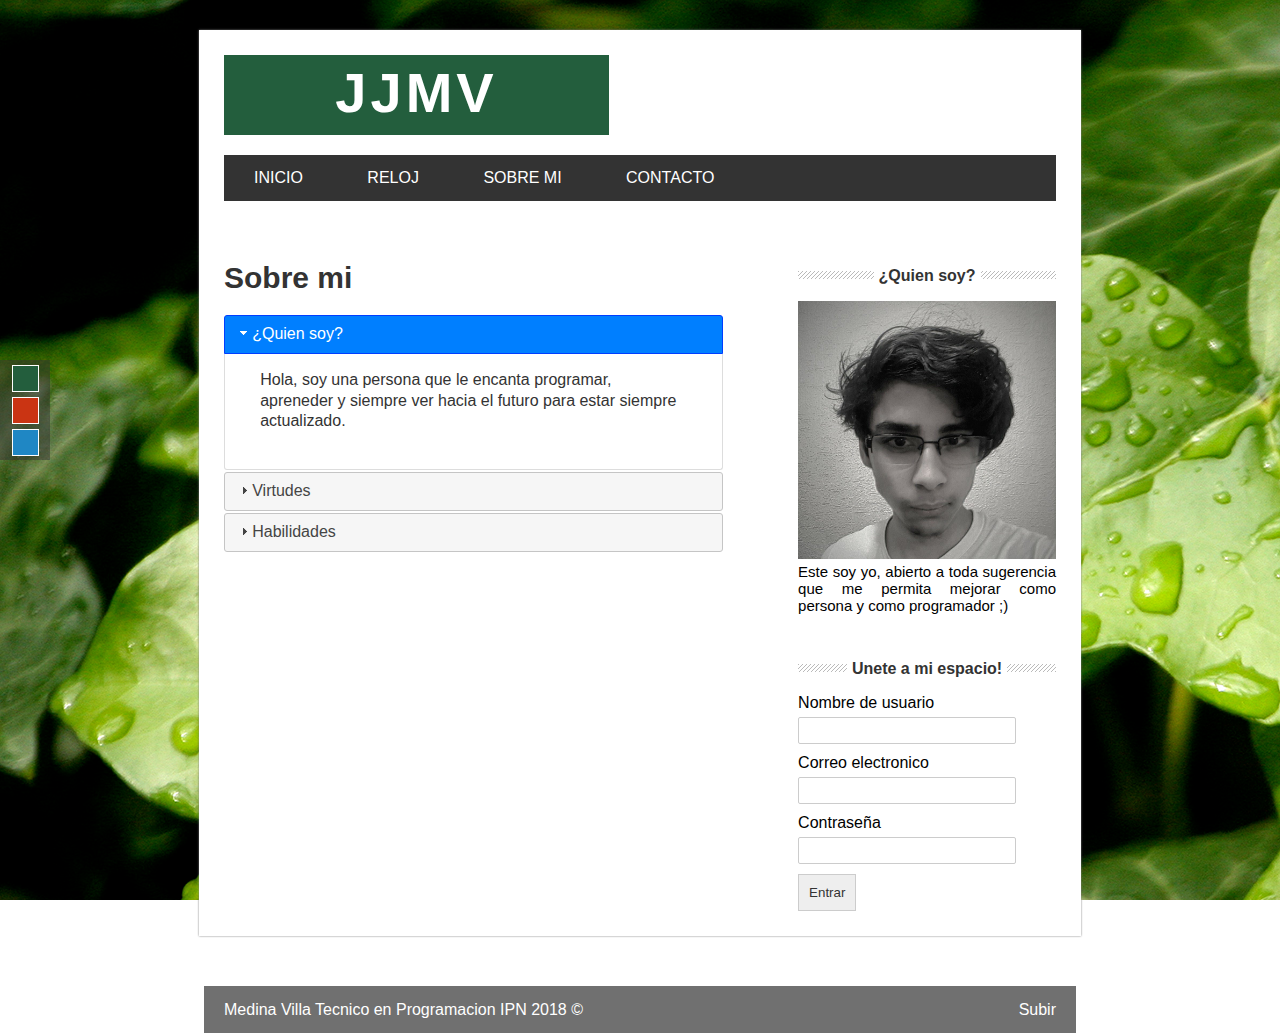
==== about.html @ 0d091550 "Proyecto finalizado con una contabilizacion de 4 dias de javascript e integracion" ====
<!DOCTYPE HTML>
<html lang="es">
	<head>
		<meta charset="utf-8" />
		<title>Bienvendio</title>

		<!-- Estilos CSS -->
		<link rel="stylesheet" type="text/css" href="css/styles.css" />
		<link id="theme" rel="stylesheet" type="text/css" href="css/green.css" />

		<!-- jQuery -->
		<script src="https://ajax.googleapis.com/ajax/libs/jquery/3.1.1/jquery.min.js"></script>
		<link rel="stylesheet" href="js/jquery-ui/jquery-ui.min.css" />
		<link rel="stylesheet" href="js/jquery-ui/jquery-ui.structure.min.css" />
		<link rel="stylesheet" href="js/jquery-ui/jquery-ui.theme.min.css" />
		<script type="text/javascript" src="js/jquery-ui/jquery-ui.min.js"></script>


		<!-- Mis Scripts -->
		<script type="text/javascript" src="js/main.js"></script>
	</head>
	<body>
		<div id="selector-theme">
			<div id="to-green"></div>
			<div id="to-red"></div>
			<div id="to-blue"></div>
		</div>

		<section id="global">

			<!-- Cabecera -->
			<header>
				<div id="logo">
					<h1>JJMV</h1>
				</div>

				<div class="clearfix"></div>

				<nav id="menu">
					<ul>
						<li><a href="index.html">Inicio</a></li>
						<li><a href="reloj.html">Reloj</a></li>
						<li><a href="about.html">Sobre mi</a></li>
						<li><a href="contact.html">Contacto</a></li>
					</ul>
				</nav>
			</header>


			<!-- Contenido -->
			<section id="content">

				<div id="box">
					<!-- Cargar acordeon -->
					<h2>Sobre mi</h2>
					<div id="acordeon">
						<h3>¿Quien soy?</h3>
						<div>
							<p>
								Hola, soy una persona que le encanta programar, apreneder y siempre ver hacia el futuro para estar siempre actualizado.
							</p>
						</div>

						<h3>Virtudes</h3>
						<div>
							<p>
								Me considero una persona analista, avaricioso en el ambito de aprendizaje, autodidicta.
							</p>
						</div>

						<h3>Habilidades</h3>
						<div>
							<p>
								Soy un perseverante en el sentido de no parar hasta encontrar una solucion. Tengo experiencia en el desarollo de front-end y back-end y me encantaria aprender mucho mas.
							</p>
						</div>
					</div>

				</div>

				<aside id="sidebar">
					<div id="about">
						<h4><span>¿Quien soy?</span></h4>
						<img src="img/image_profile.jpg" />
						<p>Este soy yo, abierto a toda sugerencia que me permita mejorar como persona y como programador ;)</p>
					</div>

					<div id="login">
						<h4><span>Unete a mi espacio!</span></h4>
						<form>
							<label for="name">
								Nombre de usuario
							</label>
							<input type="text" name="name" id="form_name"/>

							<label for="email">
								Correo electronico
							</label>
							<input type="text" name="email" />

							<label for="password">
								Contraseña
							</label>
							<input type="password" name="password" />

							<input type="submit" value="Entrar" />
						</form>
					</div>

				</aside>

				<div class="clearfix"></div>
			</section>

		</section>

		<footer>
			Medina Villa Tecnico en Programacion IPN 2018 &copy;
			<a href="#" class="subir">Subir</a>
		</footer>
	</body>
</html>
---- css/styles.css ----
*{
	margin: 0px;
	padding: 0px;
}

.clearfix{
	float: none;
	clear: both;
}
#centerTitle{
	vertical-align: center;
}
#global{
	width: 65%;
	margin: 0px auto;
	margin-top: 30px;
	padding: 25px;
	background: white;
	box-shadow: 0px 0px 2px gray;
}

#logo{
	font-family: Verdana, Arial;
	font-size: 28px;
	letter-spacing: 4px;
	line-height: 75px;
	color: white;
	text-align: center;
	width: 385px;
	height: 80px;
	margin-bottom: 20px;
	float: left;
	text-transform: uppercase;
}

#menu{
	font-family: Helvetica, Arial;
	background: #333;
	width: 100%;
	text-transform: uppercase;
	margin-bottom: 20px;
}

#menu ul{
	line-height: 46px;
	list-style: none;
}

#menu ul li{
	height: 46px;
	display: inline-block;
	transition: all 300ms;
}

#menu a{
	display: block;
	color:white;
	text-decoration: none;
	padding-left: 30px;
	padding-right: 30px;
}

#posts{
	width: 60%;
	float: left;
	font-family: Helvetica, Arial;
}

.post{
	padding: 7px;
}

h2{
	font-family: Helvetica, Arial;
	font-size: 30px;
	color:#333;
}

.post .date{
	display: block;
	color: gray;
	margin-top:5px;
}

.post p{
	margin-top: 10px;
	margin-bottom: 20px;
	line-height: 22px;
	text-align: justify;
}

.button-more{
	font-size: 14px;
	text-align: center;
	display: block;
	padding: 15px;
	color: white;
	text-decoration: none;
	margin-top: 10px;
	width: 70px;
	margin-bottom: 20px;
}

#sidebar{
	font-family: Helvetica, Arial;
	width: 31%;
	float: right;
}

#sidebar h4{
	margin-top: 50px;
	margin-bottom:20px;
	text-align: center;
	line-height: 10px;
	color:#333;
	background: url("../img/lines.png") repeat-x;
}

#sidebar h4 span{
	background: white;
	padding: 5px;
}

#sidebar img{
	width: 100%;
}

#sidebar p{
	font-size: 15px;
	text-align: justify;
}

form input[type="text"],
form input[type="password"],
form input[type="email"],
form input[type="number"],
select{
	padding: 5px;
	border-radius: 2px;
	border:1px solid #ccc;
	width: 80%;
	margin-bottom: 10px;
	margin-top: 5px;
}

form input[type="submit"]{
	background: #eee;
	padding: 10px;
	border: 1px solid #ccc;
	color: #333;
	cursor: pointer;
}

footer {
	font-family: Helvetica, Arial;
	color:white;
	height: 47px;
	background: rgba(51, 51, 51, 0.70);
	margin:0px auto;
	width: 65%;
	padding-left: 20px;
	padding-right: 20px;
	margin-top: 50px;
	line-height: 47px;
}

.bx-wrapper, .bx-viewport {
	height:480px !important;
}

#selector-theme{
	position: fixed;
	top:40%;
	background: rgba(51, 51, 51, 0.5);
	width: 50px;
	height: 100px;
}

#to-green,
#to-red,
#to-blue{
	width: 25px;
	height: 25px;
	border: 1px solid white;
	display: block;
	margin: 0px auto;
	margin-top: 5px;
	margin-bottom: 5px;
	cursor: pointer;
}

#to-green{
	background: #235E3D;
}

#to-red{
	background: #CA3413;
}

#to-blue{
	background: #1F87C4;
}


.subir{
	color: white;
	text-decoration: none;
	display: block;
	float:right;
}

#box{
	width: 60%;
	float: left;
	margin-top:40px;
}

#acordeon{
	margin-top: 20px;
}

#reloj{
	font-size: 40px;
	font-weight: bold;
	font-family: Helvetica, Arial;
	color: #333;
	border: 5px dashed #333;
	width: 30%;
	padding: 30px;
	margin: 0px auto;
}

#form_contact{
	width: 50%;
	margin-top: 15px;
	font-family: Helvetica, Arial;
}

#form_contact label{
	display: block;
	width: 100%;
	margin-top: 5px;
}

.form-error{
   /* float: right; */
    font-size: 11px;
    background: red;
    color: white;
    padding: 10px;
    width: 100%;	
}
---- css/green.css ----
body{
	background: url("../img/hojas.jpg");
	background-attachment: fixed;
}

#logo{
	background: #235E3D;
}

#menu ul li:hover{
	background: #235E3D;
}

.button-more{
	background: #235E3D;
}
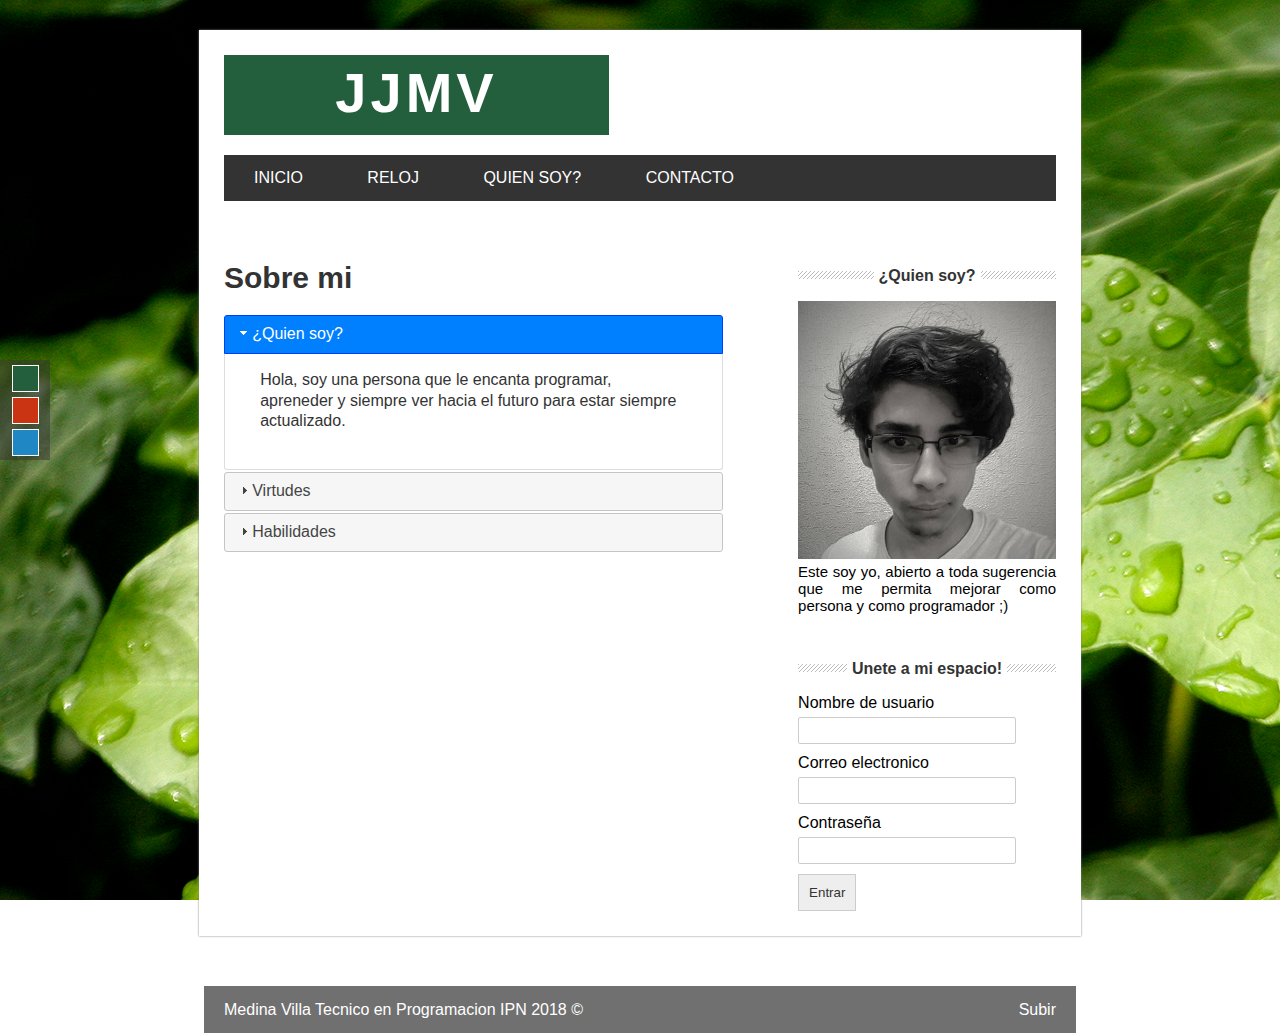
==== commit dca9e29c: "Correciones de titulos y contenido" ====
--- a/about.html
+++ b/about.html
@@ -40,7 +40,7 @@
 					<ul>
 						<li><a href="index.html">Inicio</a></li>
 						<li><a href="reloj.html">Reloj</a></li>
-						<li><a href="about.html">Sobre mi</a></li>
+						<li><a href="about.html">Quien soy?</a></li>
 						<li><a href="contact.html">Contacto</a></li>
 					</ul>
 				</nav>
